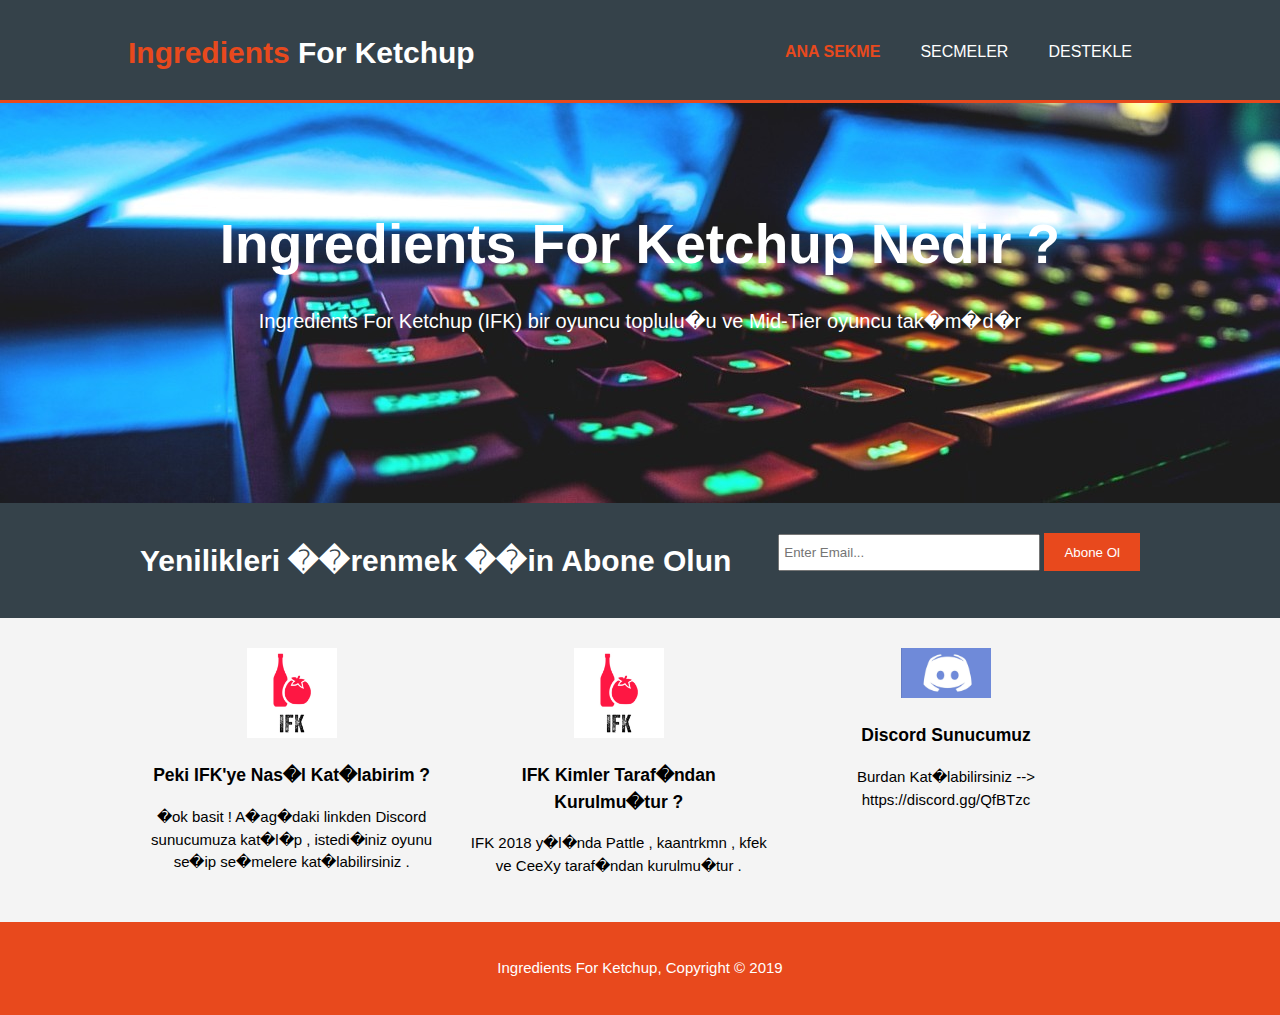
==== index.html @ 2ea63b16 "First Website Upload" ====
<!DOCTYPE html>
<html><title>Ingredients For Ketchup</title>
  <head>
    <meta char set="utf-8">
    <meta name="viewport" content="width=device-width">
  <meta name="anahtar kelimeler" content="oyuncu toplulu�u, Mid-Tier oyuncu tak�m� ,IFK ">
  	<meta name="yazan" content="Pattle">
    <title>Ingredients For Ketchup  | Ho�geldin</title>
    <link rel="stylesheet" href="./css/style.css">
  </head>
  <body>
    <header>
      <div class="container">
        <div id="branding">
          <h1><span class="highlight">Ingredients</span> For Ketchup</h1>
        </div>
        <nav>
          <ul>
            <li class="current"><a href="index.html">Ana Sekme</a></li>
            <li><a href="about.html">Secmeler</a></li>
            <li><a href="services.html">Destekle </a></li>
          </ul>
        </nav>
      </div>
    </header>

    <section id="showcase">
      <div class="container">
        <h1>Ingredients For Ketchup Nedir ?</h1>
        <p>Ingredients For Ketchup (IFK) bir oyuncu toplulu�u ve Mid-Tier oyuncu tak�m�d�r
					</p>
      </div>
    </section>

    <section id="newsletter">
      <div class="container">
        <h1>Yenilikleri ��renmek ��in Abone Olun</h1>
        <form>
          <input type="email" placeholder="Enter Email...">
          <button type="submit" class="button_1">Abone Ol</button>
        </form>
      </div>
    </section>

    <section id="boxes">
      <div class="container">
        <div class="box">
          <img src="./img/xx.jpg">
          <h3>Peki IFK'ye Nas�l Kat�labirim ? </h3>
          <p> �ok basit ! A�ag�daki linkden Discord sunucumuza kat�l�p , istedi�iniz oyunu se�ip se�melere kat�labilirsiniz .</p>
        </div>
        <div class="box">
          <img src="./img/xx.jpg">
          <h3>IFK Kimler Taraf�ndan Kurulmu�tur ?</h3>
          <p>IFK 2018 y�l�nda Pattle , kaantrkmn , kfek ve CeeXy taraf�ndan kurulmu�tur .</p>
        </div>
        <div class="box">
          <img src="./img/Screenshot_discord.jpg">
          <h3>Discord Sunucumuz</h3>
          <p> Burdan Kat�labilirsiniz --> https://discord.gg/QfBTzc</p>
        </div>
      </div>
    </section>

    <footer>
      <p>Ingredients For Ketchup, Copyright &copy; 2019</p>
    </footer>
  </body>
</html>
---- css/style.css ----
body{
  font: 15px/1.5 Arial, Helvetica,sans-serif;
  padding:0;
  margin:0;
  background-color:#f4f4f4;
}

/* Global */
.container{
  width:80%;
  margin:auto;
  overflow:hidden;
}

ul{
  margin:0;
  padding:0;
}

.button_1{
  height:38px;
  background:#e8491d;
  border:0;
  padding-left: 20px;
  padding-right:20px;
  color:#ffffff;
}

.dark{
  padding:15px;
  background:#35424a;
  color:#ffffff;
  margin-top:10px;
  margin-bottom:10px;
}

/* Header **/
header{
  background:#35424a;
  color:#ffffff;
  padding-top:30px;
  min-height:70px;
  border-bottom:#e8491d 3px solid;
}

header a{
  color:#ffffff;
  text-decoration:none;
  text-transform: uppercase;
  font-size:16px;
}

header li{
  float:left;
  display:inline;
  padding: 0 20px 0 20px;
}

header #branding{
  float:left;
}

header #branding h1{
  margin:0;
}

header nav{
  float:right;
  margin-top:10px;
}

header .highlight, header .current a{
  color:#e8491d;
  font-weight:bold;
}

header a:hover{
  color:#cccccc;
  font-weight:bold;
}

/* Showcase */
#showcase{
  min-height:400px;
  background:url('../img/xxfa.jpg') no-repeat 0 -400px;
  text-align:center;
  color:#ffffff;
}

#showcase h1{
  margin-top:100px;
  font-size:55px;
  margin-bottom:10px;
}

#showcase p{
  font-size:20px;
}

/* Newsletter */
#newsletter{
  padding:15px;
  color:#ffffff;
  background:#35424a
}

#newsletter h1{
  float:left;
}

#newsletter form {
  float:right;
  margin-top:15px;
}

#newsletter input[type="email"]{
  padding:4px;
  height:25px;
  width:250px;
}

/* Boxes */
#boxes{
  margin-top:20px;
}

#boxes .box{
  float:left;
  text-align: center;
  width:30%;
  padding:10px;
}

#boxes .box img{
  width:90px;
}

/* Sidebar */
aside#sidebar{
  float:right;
  width:30%;
  margin-top:10px;
}

aside#sidebar .quote input, aside#sidebar .quote textarea{
  width:90%;
  padding:5px;
}

/* Main-col */
article#main-col{
  float:left;
  width:65%;
}

/* Services */
ul#services li{
  list-style: none;
  padding:20px;
  border: #cccccc solid 1px;
  margin-bottom:5px;
  background:#e6e6e6;
}

footer{
  padding:20px;
  margin-top:20px;
  color:#ffffff;
  background-color:#e8491d;
  text-align: center;
}

/* Media Queries */
@media(max-width: 768px){
  header #branding,
  header nav,
  header nav li,
  #newsletter h1,
  #newsletter form,
  #boxes .box,
  article#main-col,
  aside#sidebar{
    float:none;
    text-align:center;
    width:100%;
  }

  header{
    padding-bottom:20px;
  }

  #showcase h1{
    margin-top:40px;
  }

  #newsletter button, .quote button{
    display:block;
    width:100%;
  }

  #newsletter form input[type="email"], .quote input, .quote textarea{
    width:100%;
    margin-bottom:5px;
  }
}
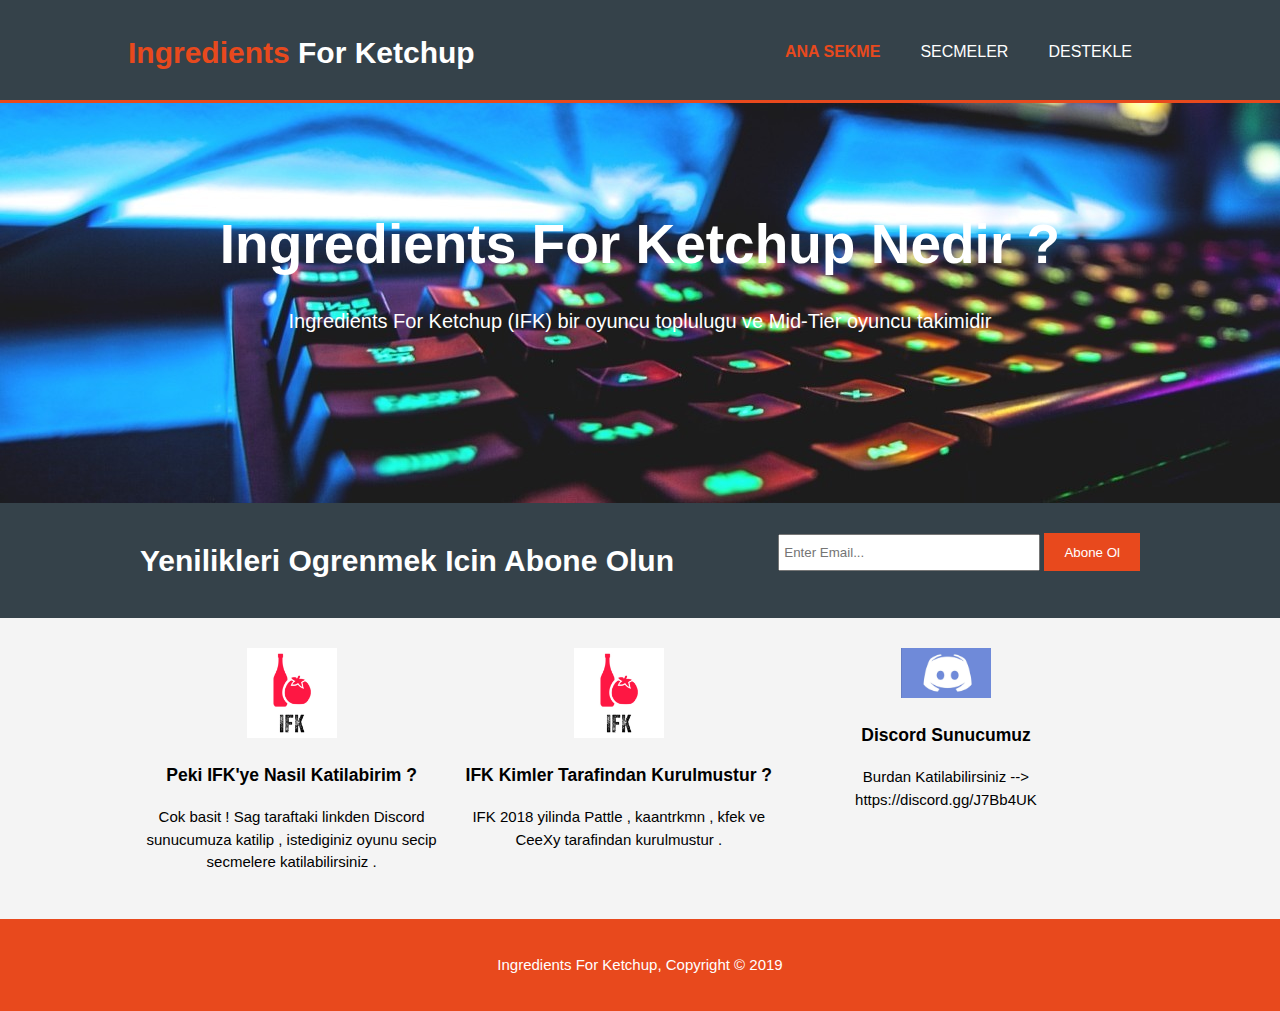
==== commit 3598f294: "index.html update" ====
--- a/index.html
+++ b/index.html
@@ -3,9 +3,9 @@
   <head>
     <meta char set="utf-8">
     <meta name="viewport" content="width=device-width">
-  <meta name="anahtar kelimeler" content="oyuncu toplulu�u, Mid-Tier oyuncu tak�m� ,IFK ">
+  <meta name="anahtar kelimeler" content="oyuncu toplulu?u, Mid-Tier oyuncu tak?m? ,IFK ">
   	<meta name="yazan" content="Pattle">
-    <title>Ingredients For Ketchup  | Ho�geldin</title>
+    <title>Ingredients For Ketchup  | Hosgeldin</title>
     <link rel="stylesheet" href="./css/style.css">
   </head>
   <body>
@@ -27,14 +27,14 @@
     <section id="showcase">
       <div class="container">
         <h1>Ingredients For Ketchup Nedir ?</h1>
-        <p>Ingredients For Ketchup (IFK) bir oyuncu toplulu�u ve Mid-Tier oyuncu tak�m�d�r
+        <p>Ingredients For Ketchup (IFK) bir oyuncu toplulugu ve Mid-Tier oyuncu takimidir
 					</p>
       </div>
     </section>
 
     <section id="newsletter">
       <div class="container">
-        <h1>Yenilikleri ��renmek ��in Abone Olun</h1>
+        <h1>Yenilikleri Ogrenmek Icin Abone Olun</h1>
         <form>
           <input type="email" placeholder="Enter Email...">
           <button type="submit" class="button_1">Abone Ol</button>
@@ -46,18 +46,18 @@
       <div class="container">
         <div class="box">
           <img src="./img/xx.jpg">
-          <h3>Peki IFK'ye Nas�l Kat�labirim ? </h3>
-          <p> �ok basit ! A�ag�daki linkden Discord sunucumuza kat�l�p , istedi�iniz oyunu se�ip se�melere kat�labilirsiniz .</p>
+          <h3>Peki IFK'ye Nasil Katilabirim ? </h3>
+          <p> Cok basit ! Sag taraftaki linkden Discord sunucumuza katilip , istediginiz oyunu secip secmelere katilabilirsiniz .</p>
         </div>
         <div class="box">
           <img src="./img/xx.jpg">
-          <h3>IFK Kimler Taraf�ndan Kurulmu�tur ?</h3>
-          <p>IFK 2018 y�l�nda Pattle , kaantrkmn , kfek ve CeeXy taraf�ndan kurulmu�tur .</p>
+          <h3>IFK Kimler Tarafindan Kurulmustur ?</h3>
+          <p>IFK 2018 yilinda Pattle , kaantrkmn , kfek ve CeeXy tarafindan kurulmustur .</p>
         </div>
         <div class="box">
           <img src="./img/Screenshot_discord.jpg">
           <h3>Discord Sunucumuz</h3>
-          <p> Burdan Kat�labilirsiniz --> https://discord.gg/QfBTzc</p>
+          <p> Burdan Katilabilirsiniz --> https://discord.gg/J7Bb4UK</p>
         </div>
       </div>
     </section>
